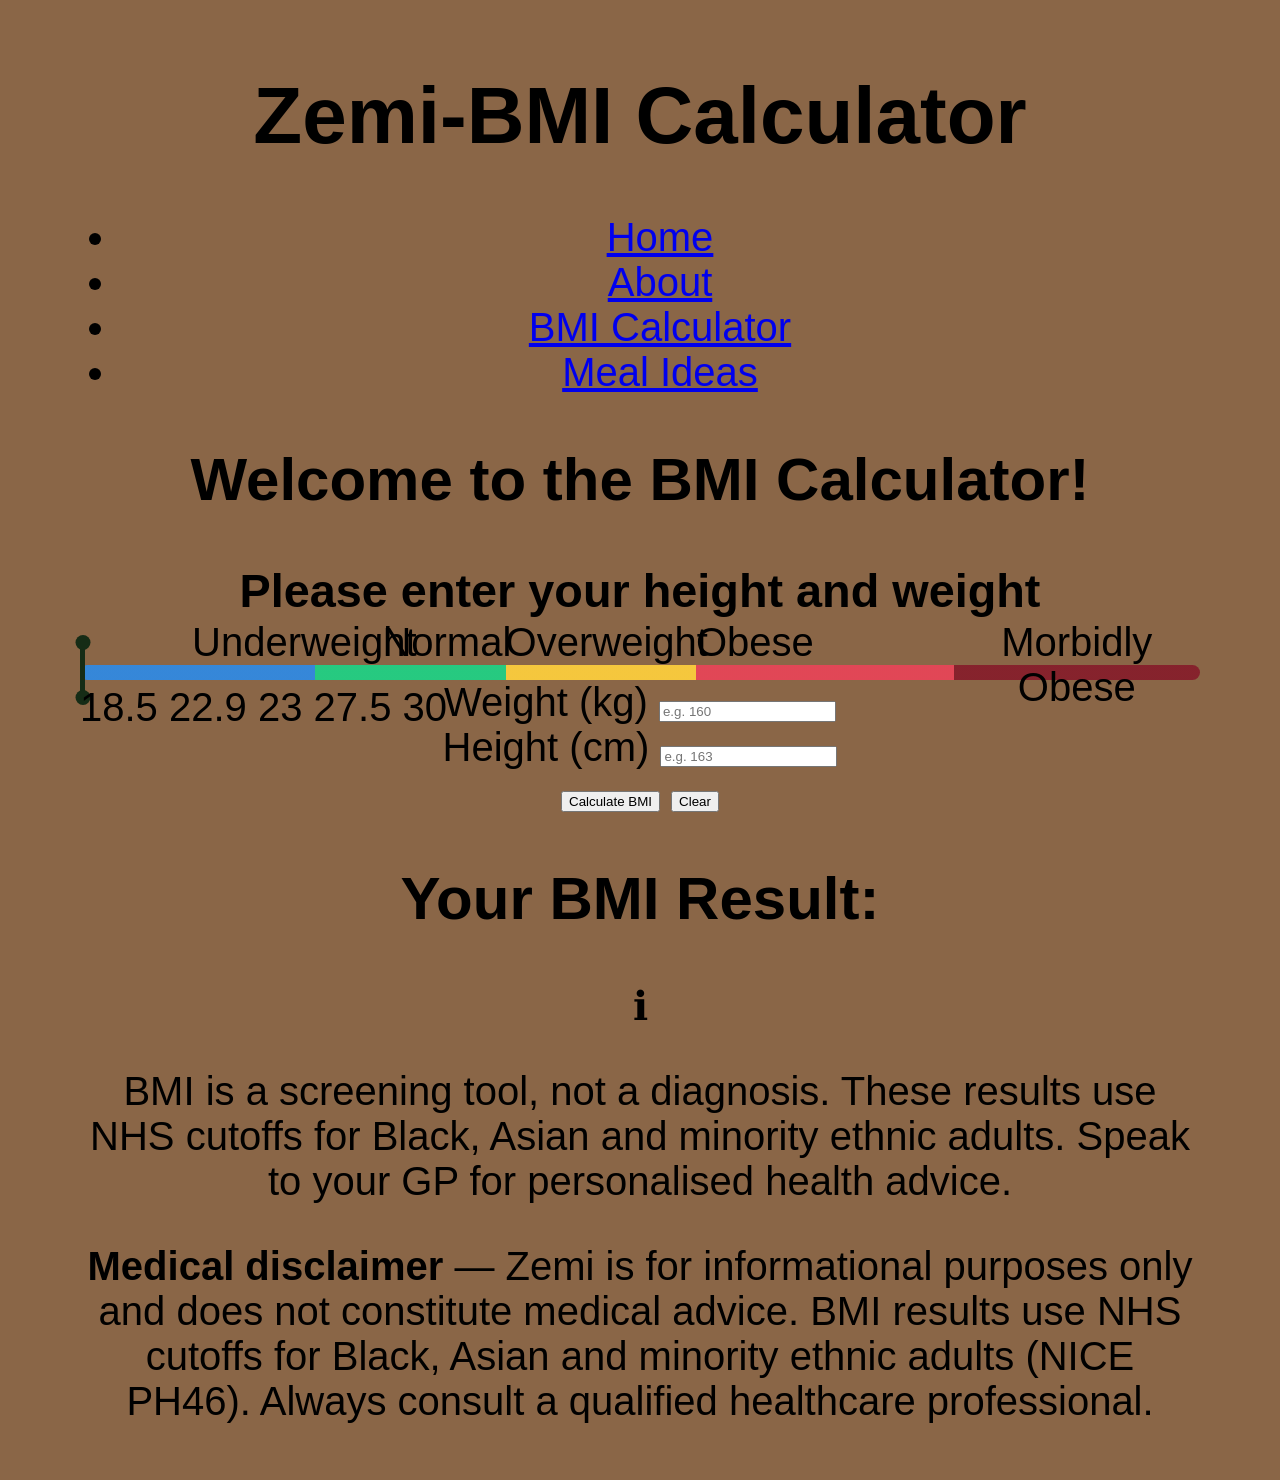
==== apps/frontend/web/index.html @ e6cae23a "Update BMI calculator with demographic-specific cutoffs and scale functionality" ====
<!DOCTYPE html>
<html lang="en">
<head>
    <meta charset="UTF-8">
    <meta name="viewport" content="width=device-width, initial-scale=1.0">
   <link rel="stylesheet" href="css/styles.css">
    <title>Zemi-BMI Calculator</title>
</head>
<body>
    <header>
        <h1>Zemi-BMI Calculator</h1>
    </header>
<main>
    <!--  Nav Start -->
<section class="nav">
    <nav>
        <ul>
            <li><a href="#home">Home</a></li>
            <li><a href="#about">About</a></li>
            <li><a href="#bmi-calculator">BMI Calculator</a></li>
            <li><a href="#meal-ideas">Meal Ideas</a></li>

        </ul>
    </nav>

</section>
<!-- Nav End -->

 <!-- Hero Start -->
  <!-- Hero End -->

    <!-- About Start -->
      <!-- About End -->

        <!-- BMI calculator Start -->
         <!-- BMI calculator End -->




    <!-- BMI Calculator card  -->
   <div class="imput-container">
    <h2>Welcome to the BMI Calculator!</h2>
    <h3>Please enter your height and weight</h3>

<!-- guage to indicate BMI category -->
    <div class="scale-container" id="scale-container">
         <div class="scale-track">

            <!-- scale marker -->
<div class="scale-marker" id="scale-marker"></div> 

            <div class="zone-labels" style = "left: 10%">Underweight</div>
            <div class="zone-labels" style = "left: 27%">Normal</div>
            <div class="zone-labels" style = "left: 38%">Overweight</div>
            <div class="zone-labels" style = "left: 55%">Obese</div>
            <div class="zone-labels" style = "left: 78%">Morbidly Obese</div>
        </div>
        <div class='tick-labels'>
  <span>18.5</span>
  <span>22.9</span>
  <span>23</span>
  <span>27.5</span>  
  <span>30</span>  
</div>

  
  



  
    <!-- weight input -->
     <div class="weight-input">
        <label for="weight">Weight (kg)</label>
        <input type="number" name="weight" id="weight" placeholder="e.g. 160">
     </div>
     <div class="height-input">
        <label for="height">Height (cm)</label>
        <input type="number" name="height" id="height" placeholder="e.g. 163">
     </div>
   


    <button onclick="runApp()" id ="calculate-bmi">Calculate BMI</button>
    <button onclick="reload()" id ="clear-values">Clear</button>


    <h2 class="bmi-result" >Your BMI Result:</h2>



    
<!-- Disclaimer -->
 <div class="disclaimer">
  <span class="disclaimer-icon">ℹ</span>
  <p>BMI is a screening tool, not a diagnosis.
  These results use NHS cutoffs for Black, Asian
  and minority ethnic adults. Speak to your GP
  for personalised health advice.</p>
</div>

 

    <!--Footer Start  -->

    <footer>
  <p class="disclaimer-footer">
    <strong>Medical disclaimer</strong> — Zemi is for
    informational purposes only and does not
    constitute medical advice. BMI results use
    NHS cutoffs for Black, Asian and minority
    ethnic adults (NICE PH46). Always consult
    a qualified healthcare professional.
  </p>
</footer>
    <!--Footer End  -->
    </main>

    <script src="/js/script.js"></script>
    <script src="/data/recipes.js"></script>
    <script src="/js/bmi.js"></script>
</body>
</html>
---- apps/frontend/web/css/styles.css ----
/* Design elements */

:root {
  --bg:          hsl(28, 32%, 41%);
  --bg-dark:     hsl(28, 34%, 35%);
  --bg-darker:   hsl(28, 36%, 29%);
  --gold:        hsl(40, 72%, 69%);
  --gold-light:  hsl(40, 78%, 75%);
  --cream:       hsl(36, 58%, 92%);
  --cream-dark:  hsl(36, 42%, 86%);
  --text-muted:  hsl(36, 38%, 76%);
  --green:       hsl(120, 34%, 13%);
}
/* Project start */
body{
    font-family: Arial, sans-serif;
    background-color: var(--bg);
    font-size: 2.5rem;
    text-align: center;
    align-items: center;
    margin: 0;
    padding: 1rem 5rem
}

.input-container p{
   text-align: center;
   padding: 0 2rem;
}

/* Linear BMI guage */

.scale-track{
    position: relative;
    height:15px;
    width: 100%;
    border-radius: 10px;
    background: linear-gradient(
        to right,
    hsl(210,68%,53%) 0% 21%, /* underweight */
    hsl(153,68%,47%) 21% 38%, /* normal */
    hsl(45,90%,60%) 38% 55%, /* overweight */
    hsl(354,72%,58%) 55% 78%, /* obese */
    hsl(354, 59%, 33%) 78% 100% /* morbidlyobese */

    );
}
/* Marker */

#scale-container{
    position: relative;
    width: 100%;
}
.scale-marker::before
{
    content: '';
    position: absolute;
    left: 50%;
    top: -5px; /* sticks above the track */
    transform: translateX(-50%);
    width: 15px;
    height: 15px;
    border-radius: 50%;
   background-color: var(--green);
}

.scale-marker{
    content: '';
    position: relative;
    top: -25px;  /* sticks above the track */
    width: 5px;
    height: 60px;
    background-color: var(--green);
 transition: left 0.7s cubic-bezier(.4,0,.2,1);
}

.scale-marker::after{
    content: '';
    position: absolute;
    left: 50%;
    bottom: -5px; /* sticks below the track */
    transform: translateX(-50%);
    width: 15px;
    height: 15px;
    border-radius: 50%;
    background-color: var(--green);
}

.tick-labels{
    position: absolute;
    top: 20px;
   
}

.zone-labels{
    position: absolute;
    top: -45px; 
   
}

/* Project end */
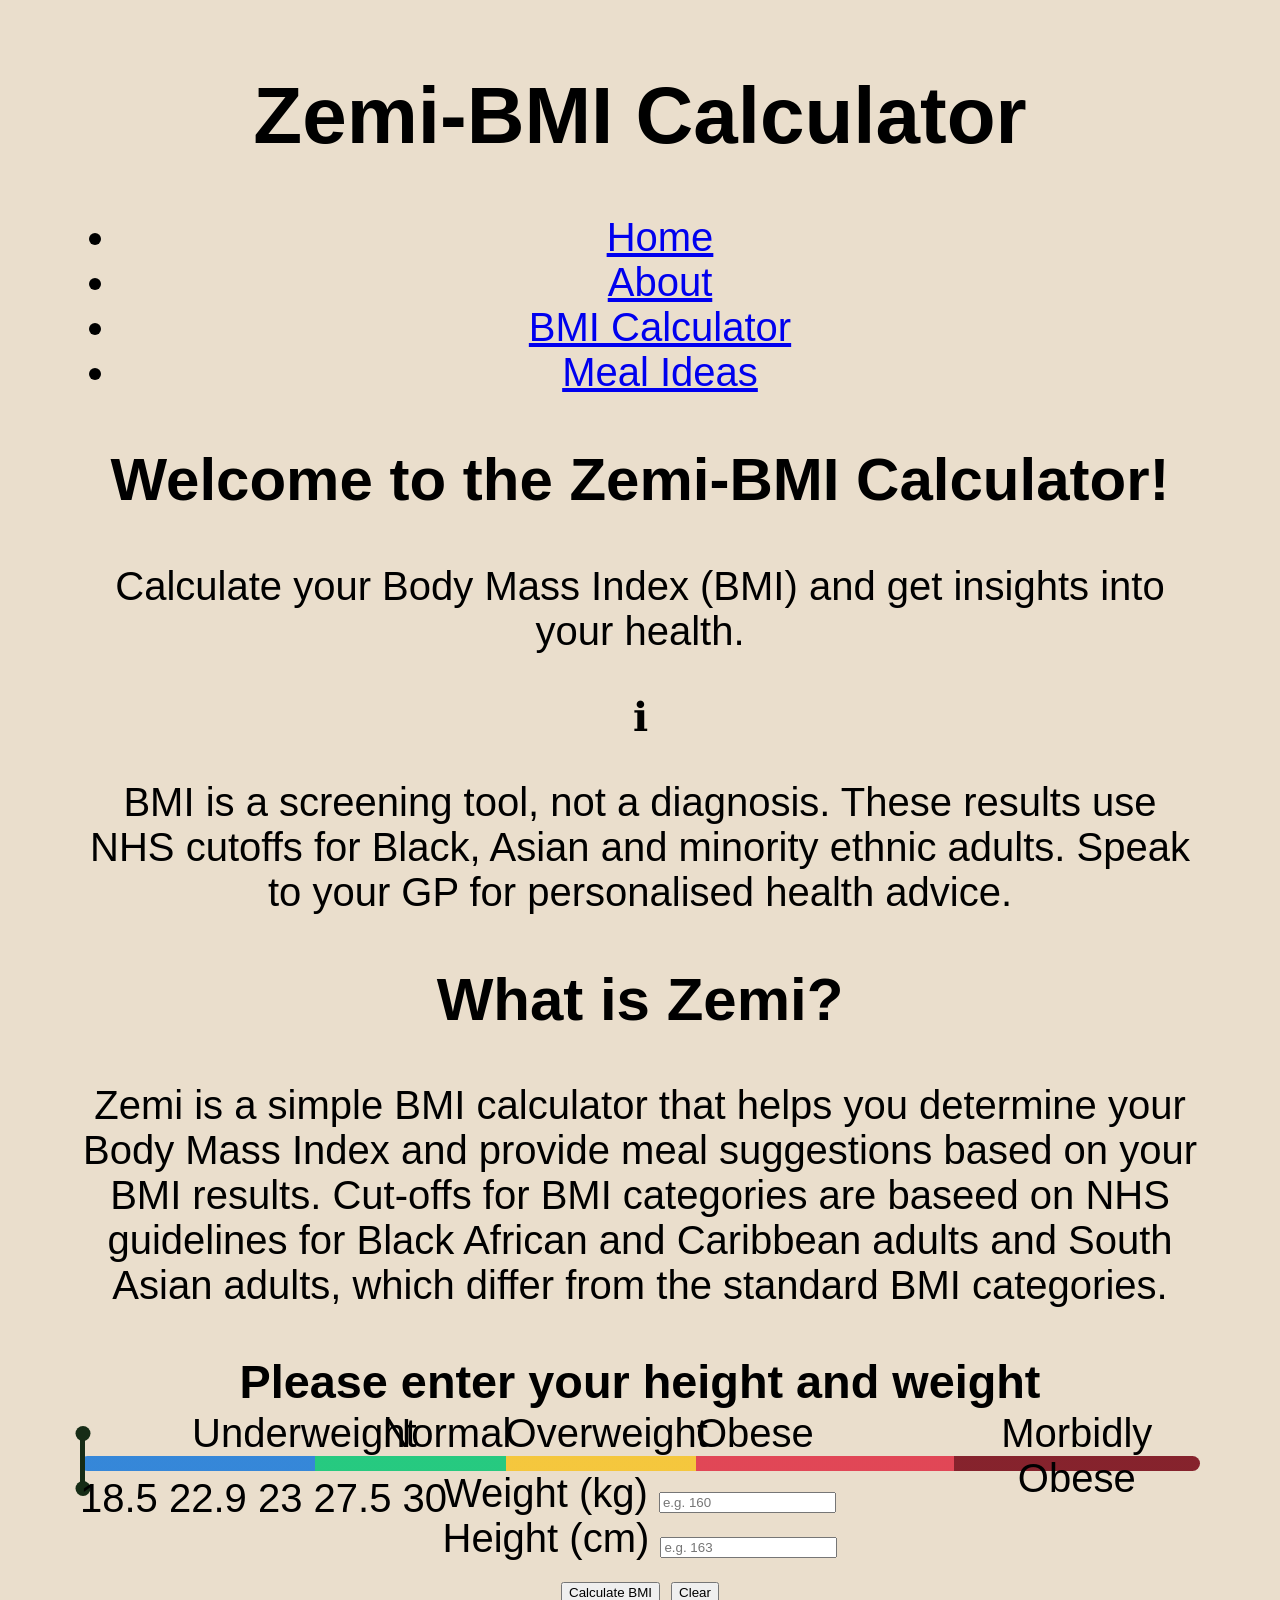
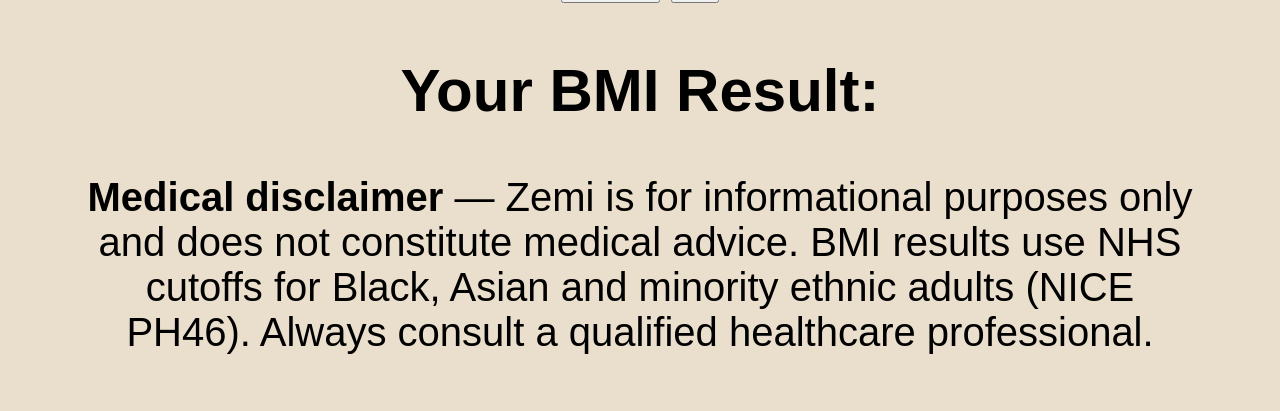
==== commit 2b615dad: "fix bmi marker" ====
--- a/apps/frontend/web/index.html
+++ b/apps/frontend/web/index.html
@@ -27,20 +27,36 @@
 <!-- Nav End -->
 
  <!-- Hero Start -->
+<section class="hero">
+    <h1>Welcome to the Zemi-BMI Calculator!</h2>
+    <p>Calculate your Body Mass Index (BMI) and get insights into your health.</p>
+
+    <!-- Disclaimer -->
+ <div class="disclaimer">
+  <span class="disclaimer-icon">ℹ</span>
+  <p>BMI is a screening tool, not a diagnosis.
+  These results use NHS cutoffs for Black, Asian
+  and minority ethnic adults. Speak to your GP
+  for personalised health advice.</p>
+</div>
+</section>
+
   <!-- Hero End -->
 
     <!-- About Start -->
+     <section class="about">
+        <h2>What is Zemi?</h2>
+        <p>Zemi is a simple BMI calculator that helps you determine your Body Mass Index and provide meal suggestions 
+            based on your BMI results. Cut-offs for BMI categories are baseed on NHS guidelines for Black African and Caribbean
+            adults and South Asian adults, which differ from the standard BMI categories.
+        </p>
+
+     </section>
       <!-- About End -->
 
         <!-- BMI calculator Start -->
-         <!-- BMI calculator End -->
-
-
-
-
-    <!-- BMI Calculator card  -->
+           <!-- BMI Calculator card  -->
    <div class="imput-container">
-    <h2>Welcome to the BMI Calculator!</h2>
     <h3>Please enter your height and weight</h3>
 
 <!-- guage to indicate BMI category -->
@@ -63,13 +79,7 @@
   <span>27.5</span>  
   <span>30</span>  
 </div>
-
-  
-  
-
-
-
-  
+    </div>  
     <!-- weight input -->
      <div class="weight-input">
         <label for="weight">Weight (kg)</label>
@@ -88,19 +98,7 @@
 
     <h2 class="bmi-result" >Your BMI Result:</h2>
 
-
-
-    
-<!-- Disclaimer -->
- <div class="disclaimer">
-  <span class="disclaimer-icon">ℹ</span>
-  <p>BMI is a screening tool, not a diagnosis.
-  These results use NHS cutoffs for Black, Asian
-  and minority ethnic adults. Speak to your GP
-  for personalised health advice.</p>
-</div>
-
- 
+         <!-- BMI calculator End -->
 
     <!--Footer Start  -->
 
@@ -117,8 +115,8 @@
     <!--Footer End  -->
     </main>
 
-    <script src="/js/script.js"></script>
-    <script src="/data/recipes.js"></script>
-    <script src="/js/bmi.js"></script>
+    <script src="js/script.js"></script>
+    <script src="data/recipes.js"></script>
+    <script src="js/bmi.js"></script>
 </body>
 </html>
--- a/apps/frontend/web/css/styles.css
+++ b/apps/frontend/web/css/styles.css
@@ -1,13 +1,12 @@
 /* Design elements */
 
 :root {
-  --bg:          hsl(28, 32%, 41%);
+   --bg:  hsl(36, 42%, 86%);
   --bg-dark:     hsl(28, 34%, 35%);
   --bg-darker:   hsl(28, 36%, 29%);
   --gold:        hsl(40, 72%, 69%);
   --gold-light:  hsl(40, 78%, 75%);
   --cream:       hsl(36, 58%, 92%);
-  --cream-dark:  hsl(36, 42%, 86%);
   --text-muted:  hsl(36, 38%, 76%);
   --green:       hsl(120, 34%, 13%);
 }
